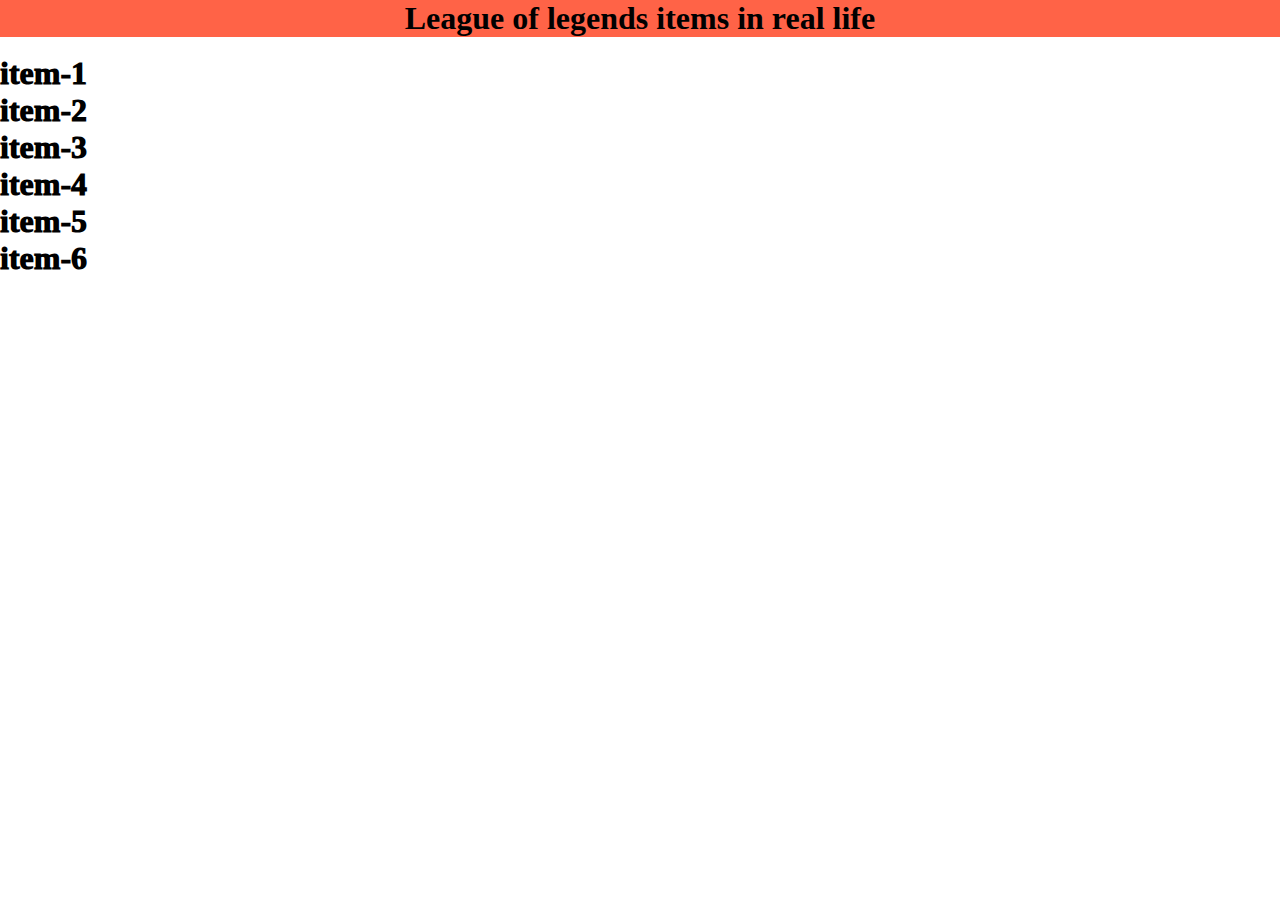
==== index.html @ b59e8a8c "Initial commit" ====
<!DOCTYPE html>
<html lang="en">
<head>
    <meta charset="UTF-8">
    <meta name="viewport" content="width=device-width, initial-scale=1.0">
    <title>Document</title>
    <link rel="stylesheet" href="style.css">
</head>
<body>
    <header>
        <h1>League of legends items in real life</h1>
    </header>
    <main>
        <div class = "item-div">
            <img src="item-1" alt="">
            <p>item-1</p>
            <p>item-2</p>
            <p>item-3</p>
            <p>item-4</p>
            <p>item-5</p>
            <p>item-6</p>
            <nav> <a href="html-2"></a></nav>
        </div>
    </main>
    <footer>

    </footer>
</body>
</html>
---- style.css ----
* {
  padding: 0;
  margin: 0;
  font-family: "Times New Roman", Times, serif;
}

html {
  min-height: 100%;
  min-width: 100%;
}

header h1 {
  display: flex;
  justify-content: center;
  align-items: center;
  background-color: tomato;
}

main p {
  font-weight: 1000;
  font-size: 2em;
  display: flex;
  justify-content: flex-start;
  align-items: center;
}
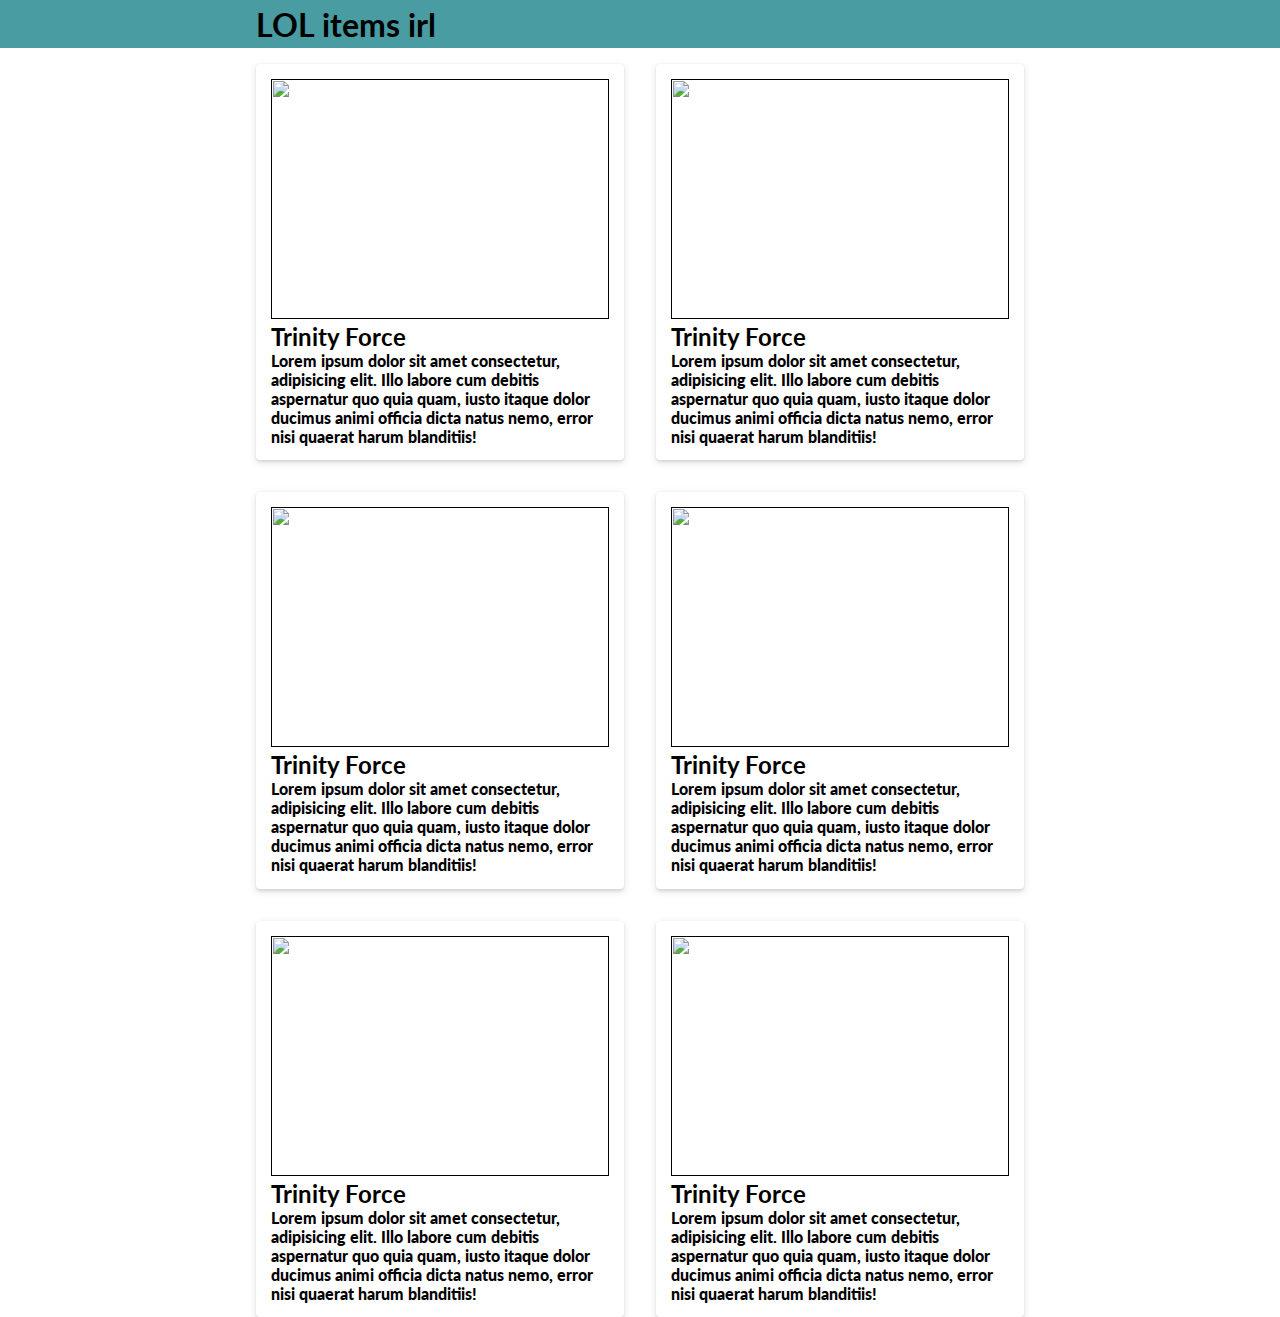
==== commit e240c6c3: "väldigt mycket job gjort" ====
--- a/index.html
+++ b/index.html
@@ -8,20 +8,80 @@
 </head>
 <body>
     <header>
-        <h1>League of legends items in real life</h1>
+        <h1>LOL items irl</h1>
     </header>
     <main>
-        <div class = "item-div">
-            <img src="item-1" alt="">
-            <p>item-1</p>
-            <p>item-2</p>
-            <p>item-3</p>
-            <p>item-4</p>
-            <p>item-5</p>
-            <p>item-6</p>
-            <nav> <a href="html-2"></a></nav>
-        </div>
+        <section class="basic-grid">
+            <a class="card" href="">
+                <div class="cardwrapper">
+                    <img src="https://i.etsystatic.com/15391860/r/il/38ba5b/1677967634/il_570xN.1677967634_evhx.jpg" alt="">
+                    <h2>
+                        Trinity Force
+                    </h2>
+                    
+                    <p>
+                        Lorem ipsum dolor sit amet consectetur, adipisicing elit. Illo labore cum debitis aspernatur quo quia quam, iusto itaque dolor ducimus animi officia dicta natus nemo, error nisi quaerat harum blanditiis!
+                    </p>
+                </div>
+            </a> 
+            <a class="card" href="">
+                <div class="cardwrapper">
+                    <img src="https://i.etsystatic.com/15391860/r/il/38ba5b/1677967634/il_570xN.1677967634_evhx.jpg" alt="">
+                    <h2>
+                        Trinity Force
+                    </h2>
+                    <p>
+                        Lorem ipsum dolor sit amet consectetur, adipisicing elit. Illo labore cum debitis aspernatur quo quia quam, iusto itaque dolor ducimus animi officia dicta natus nemo, error nisi quaerat harum blanditiis!
+                    </p>
+                </div>
+            </a>
+            <a class="card" href="">
+                <div class="cardwrapper">
+                    <img src="https://i.etsystatic.com/15391860/r/il/38ba5b/1677967634/il_570xN.1677967634_evhx.jpg" alt="">
+                    <h2>
+                        Trinity Force
+                    </h2>
+                    <p>
+                        Lorem ipsum dolor sit amet consectetur, adipisicing elit. Illo labore cum debitis aspernatur quo quia quam, iusto itaque dolor ducimus animi officia dicta natus nemo, error nisi quaerat harum blanditiis!
+                    </p>
+                </div>
+            </a>
+            <a class="card" href="">
+                <div class="cardwrapper">
+                    <img src="https://i.etsystatic.com/15391860/r/il/38ba5b/1677967634/il_570xN.1677967634_evhx.jpg" alt="">
+                    <h2>
+                        Trinity Force
+                    </h2>
+                    <p>
+                        Lorem ipsum dolor sit amet consectetur, adipisicing elit. Illo labore cum debitis aspernatur quo quia quam, iusto itaque dolor ducimus animi officia dicta natus nemo, error nisi quaerat harum blanditiis!
+                    </p>
+                </div>
+            </a> 
+            <a class="card" href="">
+                <div class="cardwrapper">
+                    <img src="https://i.etsystatic.com/15391860/r/il/38ba5b/1677967634/il_570xN.1677967634_evhx.jpg" alt="">
+                    <h2>
+                        Trinity Force
+                    </h2>
+                    <p>
+                        Lorem ipsum dolor sit amet consectetur, adipisicing elit. Illo labore cum debitis aspernatur quo quia quam, iusto itaque dolor ducimus animi officia dicta natus nemo, error nisi quaerat harum blanditiis!
+                    </p>
+                </div>
+            </a>
+            <a class="card" href="">
+                <div class="cardwrapper">
+                    <img src="https://i.etsystatic.com/15391860/r/il/38ba5b/1677967634/il_570xN.1677967634_evhx.jpg" alt="">
+                    <h2>
+                        Trinity Force
+                    </h2>
+                    <p>
+                        Lorem ipsum dolor sit amet consectetur, adipisicing elit. Illo labore cum debitis aspernatur quo quia quam, iusto itaque dolor ducimus animi officia dicta natus nemo, error nisi quaerat harum blanditiis!
+                    </p>
+                </div>
+            </a>
+        </section>
     </main>
+
     <footer>
 
     </footer>
--- a/style.css
+++ b/style.css
@@ -1,7 +1,15 @@
+@import url('https://fonts.googleapis.com/css2?family=Lato:wght@300;400&display=swap');
+
+:root {
+  --brandColor: rgb(73, 156, 161);
+  --accentColor: rgb(241, 199, 11);
+  font-family: 'Lato', sans-serif;
+
+}
+
 * {
   padding: 0;
   margin: 0;
-  font-family: "Times New Roman", Times, serif;
 }
 
 html {
@@ -9,17 +17,98 @@
   min-width: 100%;
 }
 
+header {
+  display: flex;
+  justify-content: left;
+  background-color: var(--brandColor);
+  height: 3rem;
+  align-items: center;
+  margin-bottom: 1rem;
+}
+
 header h1 {
-  display: flex;
-  justify-content: center;
-  align-items: center;
-  background-color: tomato;
+  margin-left: 20vw;
 }
+
+main {
+  max-width: 60vw;
+  margin: auto;
+}
+
+
+
+
 
 main p {
   font-weight: 1000;
-  font-size: 2em;
   display: flex;
   justify-content: flex-start;
   align-items: center;
 }
+
+.basic-grid {
+  display: grid;
+  gap: 2rem;
+
+  /* 1 too skinny, too much code */
+  /* grid-template-columns: 1fr 1fr 1fr 1fr 1fr 1fr 1fr 1fr 1fr 1fr 1fr 1fr 1fr; */
+
+  /* 2 cleaner code */
+  /* grid-template-columns: repeat(12, 1fr); */
+
+  /* 3  better sizing, but overflows */
+  /* grid-template-columns: repeat(12, minmax(240px, 1fr)); */
+
+  /* 4 final */
+  grid-template-columns: repeat(auto-fill, minmax(240px, 1fr));
+}
+
+.card {
+ 
+  box-shadow: rgba(3, 8, 20, 0.1) 0px 0.15rem 0.5rem, rgba(2, 8, 20, 0.1) 0px 0.075rem 0.175rem;
+  width: 100%;
+  border-radius: 4px;
+  transition: all 500ms;
+  /*overflow: hidden;*/
+  min-height: 100px;
+  background-color: white;
+
+  background-size: cover;
+  background-position: center;
+  background-repeat: no-repeat;
+}
+
+a.card {
+  text-decoration: none;
+  color: black;
+}
+
+.card:hover {
+  box-shadow: rgba(2, 8, 20, 0.1) 0px 0.35em 1.175em, rgba(2, 8, 20, 0.08) 0px 0.175em 0.5em;
+  transform: translateY(-3px) scale(1.1);
+}
+
+.card img {
+width: 100%;
+height: 15rem;
+object-fit: cover;
+}
+
+.cardwrapper {
+  padding: 4%;
+}
+
+@media (max-width: 500px) {
+  main {
+    max-width: 80vw;
+    margin: auto;
+  }
+  header {
+    margin-left: none;
+    justify-content: center;
+    align-items: center;
+  }
+  header h1 {
+    margin-left: 0;
+  }
+}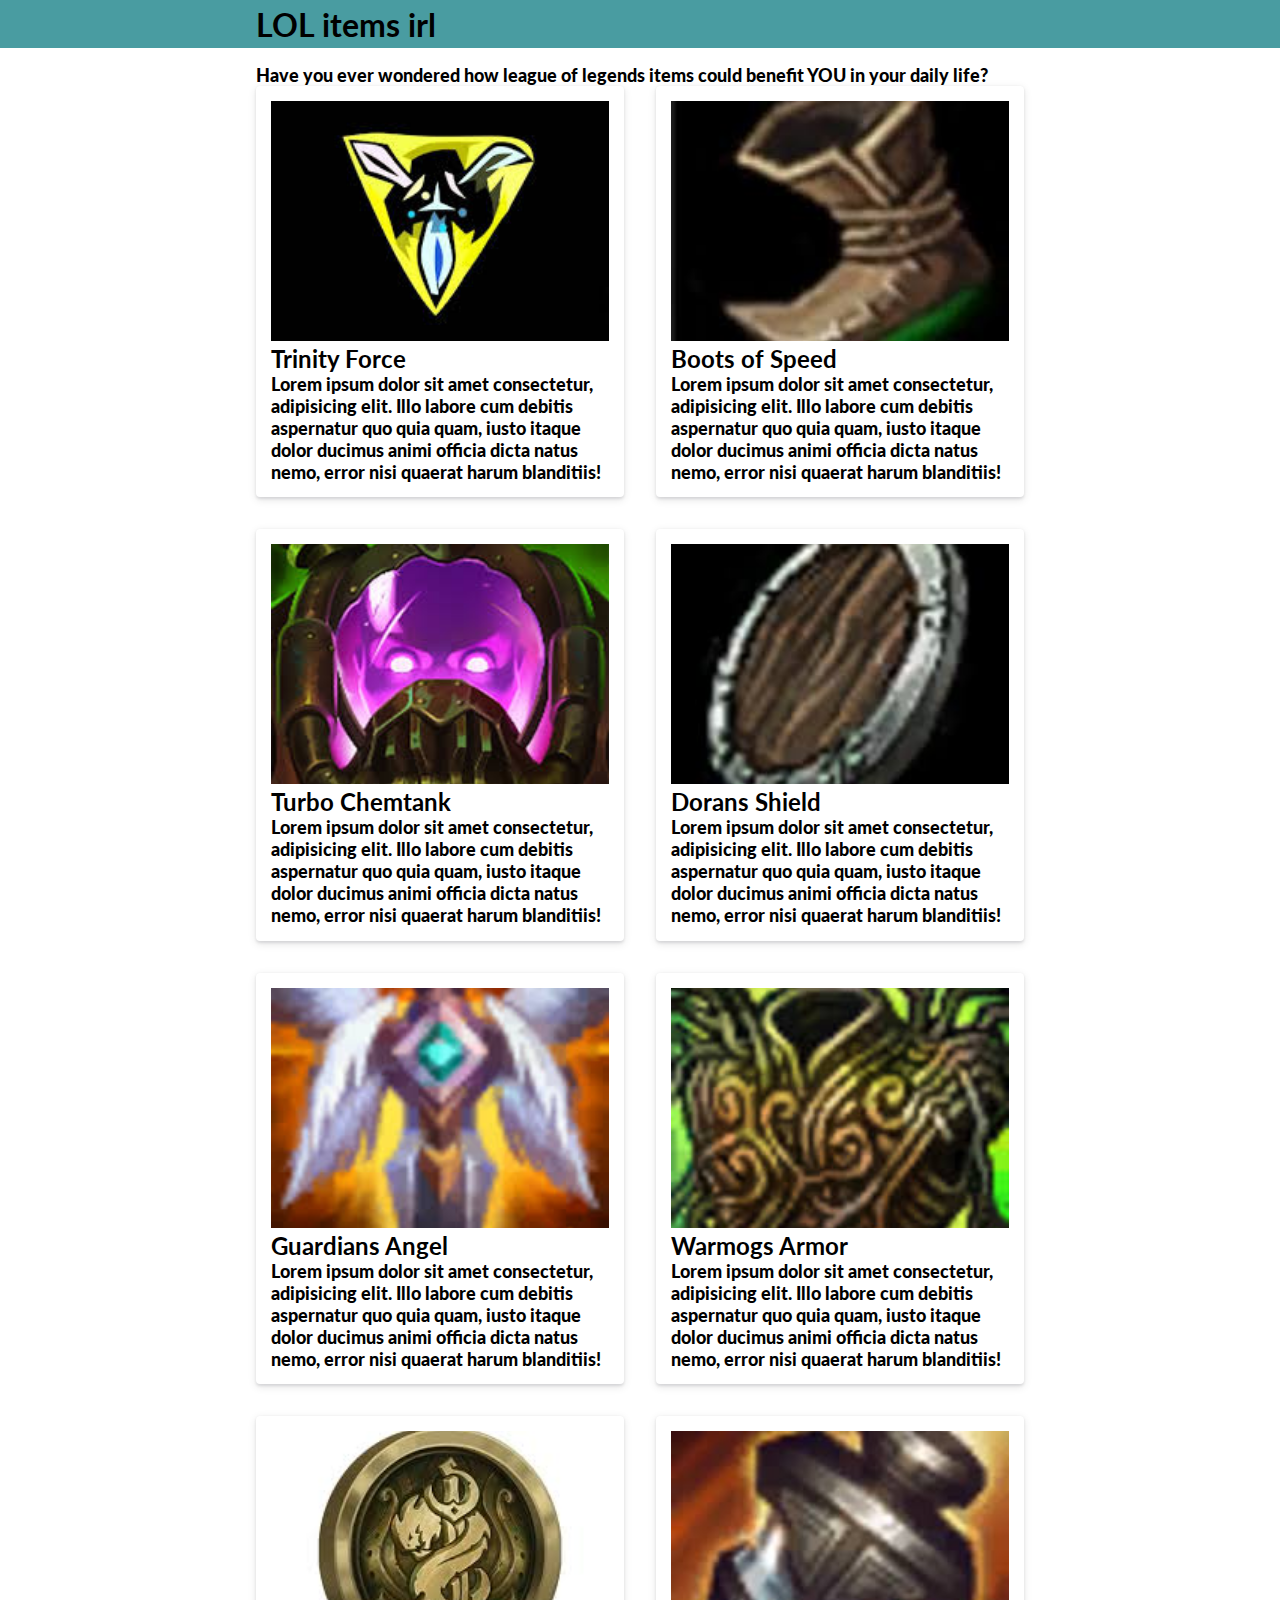
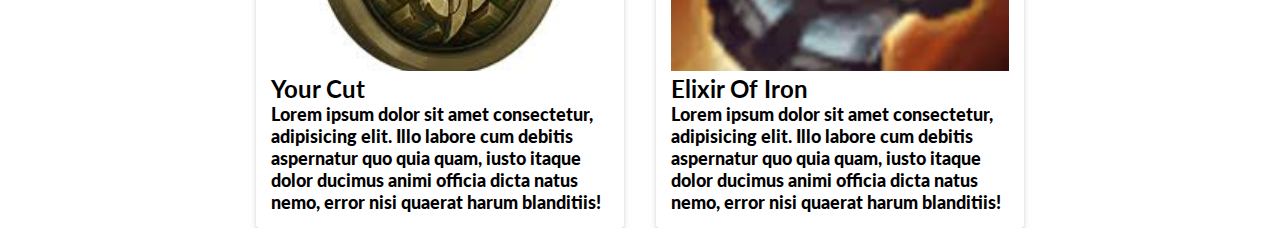
==== commit 3ef48ace: "yes" ====
--- a/index.html
+++ b/index.html
@@ -11,10 +11,14 @@
         <h1>LOL items irl</h1>
     </header>
     <main>
+
+        <p>
+            Have you ever wondered how league of legends items could benefit YOU in your daily life?
+        </p>
         <section class="basic-grid">
-            <a class="card" href="">
+            <a class="card" href="../allitems/trinityforce.html">
                 <div class="cardwrapper">
-                    <img src="https://i.etsystatic.com/15391860/r/il/38ba5b/1677967634/il_570xN.1677967634_evhx.jpg" alt="">
+                    <img src="./imgs/trinityforce.jpg" alt="">
                     <h2>
                         Trinity Force
                     </h2>
@@ -24,55 +28,77 @@
                     </p>
                 </div>
             </a> 
-            <a class="card" href="">
+            <a class="card" href="../allitems/boots.html">
                 <div class="cardwrapper">
-                    <img src="https://i.etsystatic.com/15391860/r/il/38ba5b/1677967634/il_570xN.1677967634_evhx.jpg" alt="">
+                    <img src="../imgs/bootsofspeed.jpg" alt="">
                     <h2>
-                        Trinity Force
+                        Boots of Speed
                     </h2>
                     <p>
                         Lorem ipsum dolor sit amet consectetur, adipisicing elit. Illo labore cum debitis aspernatur quo quia quam, iusto itaque dolor ducimus animi officia dicta natus nemo, error nisi quaerat harum blanditiis!
                     </p>
                 </div>
             </a>
-            <a class="card" href="">
+            <a class="card" href="../allitems/chemtank.html">
                 <div class="cardwrapper">
-                    <img src="https://i.etsystatic.com/15391860/r/il/38ba5b/1677967634/il_570xN.1677967634_evhx.jpg" alt="">
+                    <img src="./imgs/chemtank.jpg" alt="">
                     <h2>
-                        Trinity Force
+                        Turbo Chemtank
                     </h2>
                     <p>
                         Lorem ipsum dolor sit amet consectetur, adipisicing elit. Illo labore cum debitis aspernatur quo quia quam, iusto itaque dolor ducimus animi officia dicta natus nemo, error nisi quaerat harum blanditiis!
                     </p>
                 </div>
             </a>
-            <a class="card" href="">
+            <a class="card" href="../allitems/d-shield.html">
                 <div class="cardwrapper">
-                    <img src="https://i.etsystatic.com/15391860/r/il/38ba5b/1677967634/il_570xN.1677967634_evhx.jpg" alt="">
+                    <img src="./imgs/dshield.jpg" alt="">
                     <h2>
-                        Trinity Force
+                        Dorans Shield
                     </h2>
                     <p>
                         Lorem ipsum dolor sit amet consectetur, adipisicing elit. Illo labore cum debitis aspernatur quo quia quam, iusto itaque dolor ducimus animi officia dicta natus nemo, error nisi quaerat harum blanditiis!
                     </p>
                 </div>
             </a> 
-            <a class="card" href="">
+            <a class="card" href="../allitems/guardiansangel.html">
                 <div class="cardwrapper">
-                    <img src="https://i.etsystatic.com/15391860/r/il/38ba5b/1677967634/il_570xN.1677967634_evhx.jpg" alt="">
+                    <img src="./imgs/ga.jpg" alt="">
                     <h2>
-                        Trinity Force
+                        Guardians Angel
+                    </h2>
+                    <p>
+                        Lorem ipsum dolor sit amet consectetur, adipisicing elit. Illo labore cum debitis aspernatur quo quia quam, iusto itaque dolor ducimus animi officia dicta natus nemo, error nisi quaerat harum blanditiis!
+                    </p>
+                </div>
+            </a> 
+            <a class="card" href="../allitems/warmogs.html">
+                <div class="cardwrapper">
+                    <img src="./imgs/warmogs.jpg" alt="">
+                    <h2>
+                        Warmogs Armor
+                    </h2>
+                    <p>
+                        Lorem ipsum dolor sit amet consectetur, adipisicing elit. Illo labore cum debitis aspernatur quo quia quam, iusto itaque dolor ducimus animi officia dicta natus nemo, error nisi quaerat harum blanditiis!
+                    </p>
+                </div>
+            </a> 
+            <a class="card" href="../allitems/yourcut.html">
+                <div class="cardwrapper">
+                    <img src="./imgs/yourcut.jpg" alt="">
+                    <h2>
+                        Your Cut
                     </h2>
                     <p>
                         Lorem ipsum dolor sit amet consectetur, adipisicing elit. Illo labore cum debitis aspernatur quo quia quam, iusto itaque dolor ducimus animi officia dicta natus nemo, error nisi quaerat harum blanditiis!
                     </p>
                 </div>
             </a>
-            <a class="card" href="">
+            <a class="card" href="../allitems/elixirofiron.html">
                 <div class="cardwrapper">
-                    <img src="https://i.etsystatic.com/15391860/r/il/38ba5b/1677967634/il_570xN.1677967634_evhx.jpg" alt="">
+                    <img src="./imgs/elixirofiron.jpg" alt="">
                     <h2>
-                        Trinity Force
+                        Elixir Of Iron
                     </h2>
                     <p>
                         Lorem ipsum dolor sit amet consectetur, adipisicing elit. Illo labore cum debitis aspernatur quo quia quam, iusto itaque dolor ducimus animi officia dicta natus nemo, error nisi quaerat harum blanditiis!
--- a/style.css
+++ b/style.css
@@ -6,6 +6,10 @@
   font-family: 'Lato', sans-serif;
 
 }
+main p {
+font-size: large;
+}
+
 
 * {
   padding: 0;
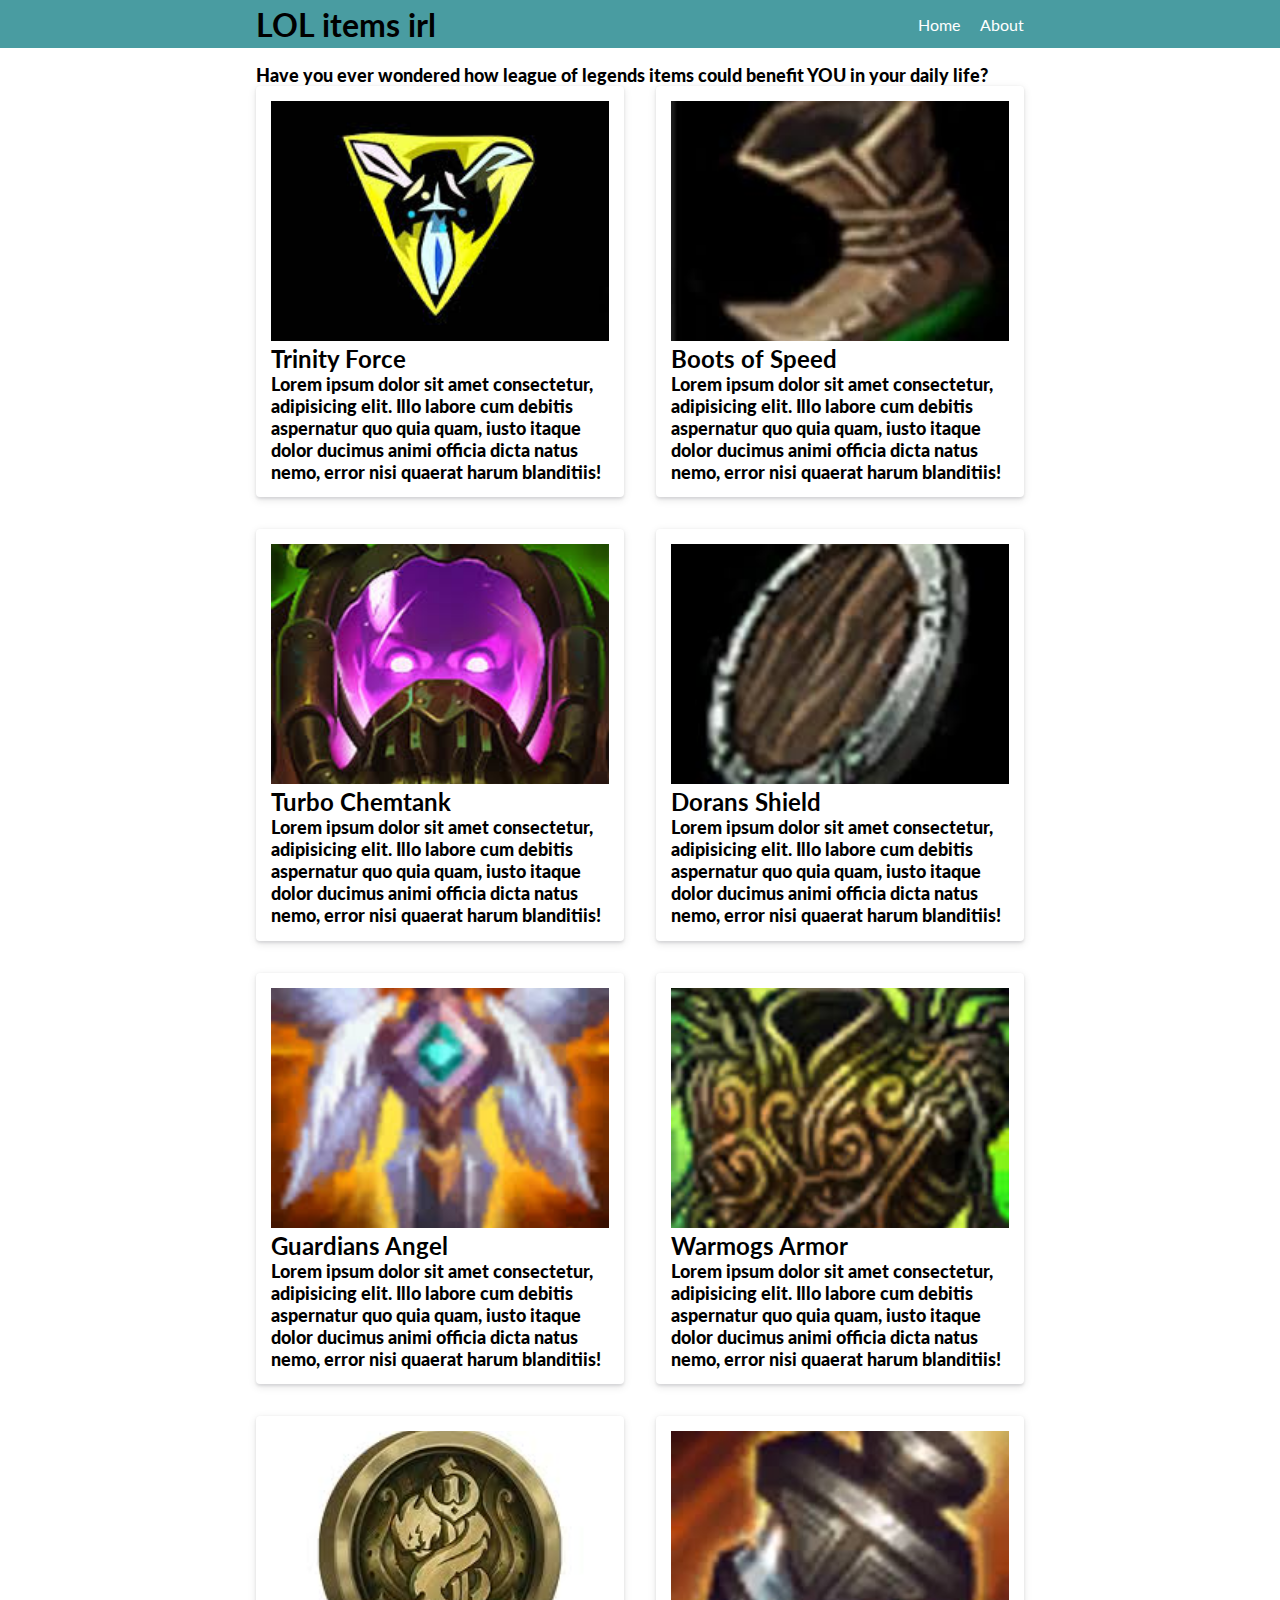
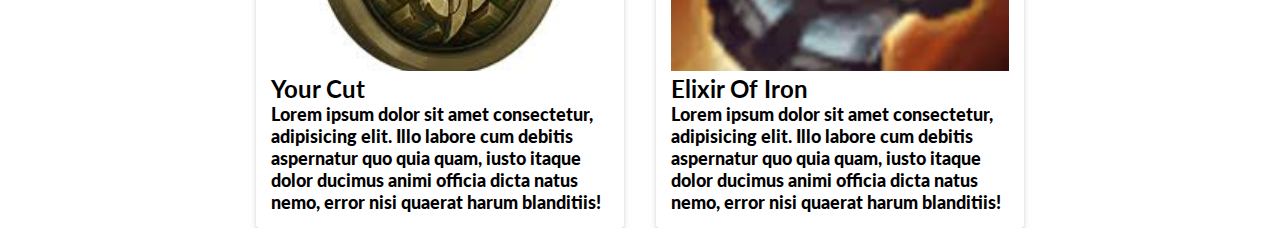
==== commit 32ccfbcc: "Worked on my delsidor" ====
--- a/index.html
+++ b/index.html
@@ -9,6 +9,10 @@
 <body>
     <header>
         <h1>LOL items irl</h1>
+        <nav class="navbar">
+            <a href="../" class="navitems">Home</a>  
+            <a href="../about.html" class="navitems">About</a>
+        </nav>
     </header>
     <main>
 
--- a/style.css
+++ b/style.css
@@ -1,20 +1,34 @@
 @import url('https://fonts.googleapis.com/css2?family=Lato:wght@300;400&display=swap');
+
 
 :root {
   --brandColor: rgb(73, 156, 161);
-  --accentColor: rgb(241, 199, 11);
+  --accentColor: rgb(255, 255, 255);
   font-family: 'Lato', sans-serif;
-
-}
-main p {
-font-size: large;
-}
-
+} 
 
 * {
   padding: 0;
   margin: 0;
 }
+
+main p {
+font-size: large;
+}
+
+.navbar {
+  float: right;
+  margin-left: auto;
+  margin-right: 20vw;
+}
+
+.navitems {
+  padding-left: 1rem;
+  text-decoration: none;
+  color: var(--accentColor);
+}
+
+
 
 html {
   min-height: 100%;
@@ -65,10 +79,21 @@
 
   /* 4 final */
   grid-template-columns: repeat(auto-fill, minmax(240px, 1fr));
+
+}
+.basic-grid.page {
+  gap: 1rem;
+  width: 100%;
+  grid-template-columns: repeat(auto-fill, minmax(480px, 1fr));
+}
+
+.gridimage {
+width: 100%;
+height: 100%;
+object-fit: cover;
 }
 
 .card {
- 
   box-shadow: rgba(3, 8, 20, 0.1) 0px 0.15rem 0.5rem, rgba(2, 8, 20, 0.1) 0px 0.075rem 0.175rem;
   width: 100%;
   border-radius: 4px;
@@ -102,6 +127,26 @@
   padding: 4%;
 }
 
+.btn {
+  border: none;
+  border-radius: 5px;
+  padding: 0.5rem;
+  transition: all 300ms;
+}
+
+.btn:hover {
+  filter: drop-shadow(1px 1px 2px gray);
+}
+
+.btn.atc {
+  background-color: var(--brandColor);
+  color: white;
+}
+
+.contenttext {
+  padding-bottom: 1rem;
+}
+
 @media (max-width: 500px) {
   main {
     max-width: 80vw;
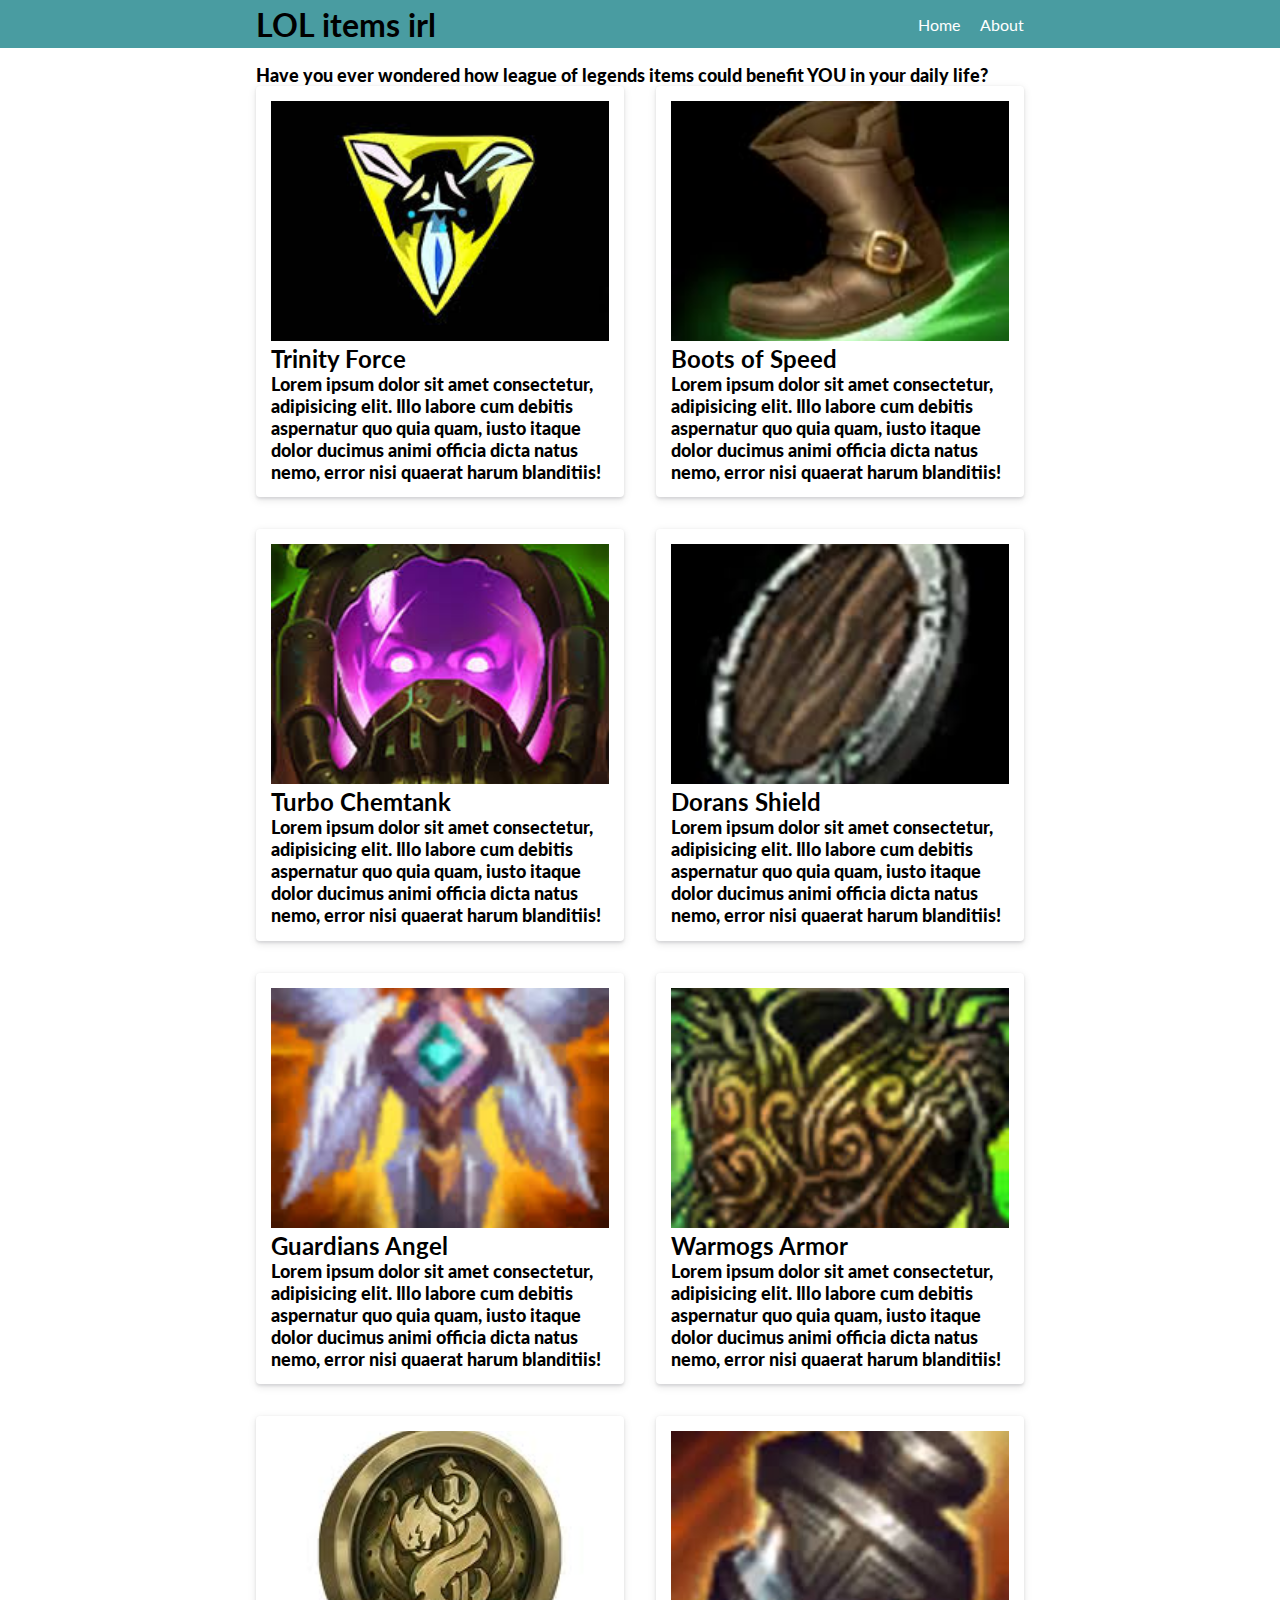
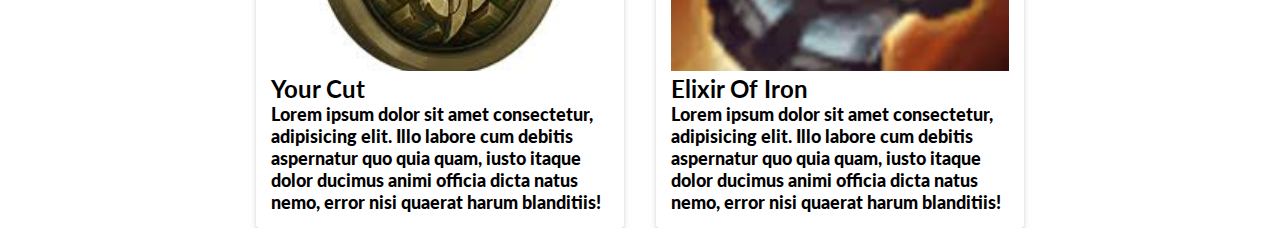
==== commit bcd18985: "finished" ====
--- a/index.html
+++ b/index.html
@@ -34,7 +34,7 @@
             </a> 
             <a class="card" href="../allitems/boots.html">
                 <div class="cardwrapper">
-                    <img src="../imgs/bootsofspeed.jpg" alt="">
+                    <img src="../imgs/betterbootsofspeed.jpg" alt="">
                     <h2>
                         Boots of Speed
                     </h2>
--- a/style.css
+++ b/style.css
@@ -53,10 +53,6 @@
   margin: auto;
 }
 
-
-
-
-
 main p {
   font-weight: 1000;
   display: flex;
@@ -68,16 +64,6 @@
   display: grid;
   gap: 2rem;
 
-  /* 1 too skinny, too much code */
-  /* grid-template-columns: 1fr 1fr 1fr 1fr 1fr 1fr 1fr 1fr 1fr 1fr 1fr 1fr 1fr; */
-
-  /* 2 cleaner code */
-  /* grid-template-columns: repeat(12, 1fr); */
-
-  /* 3  better sizing, but overflows */
-  /* grid-template-columns: repeat(12, minmax(240px, 1fr)); */
-
-  /* 4 final */
   grid-template-columns: repeat(auto-fill, minmax(240px, 1fr));
 
 }
@@ -89,6 +75,7 @@
 
 .gridimage {
 width: 100%;
+min-height: 30rem;
 height: 100%;
 object-fit: cover;
 }
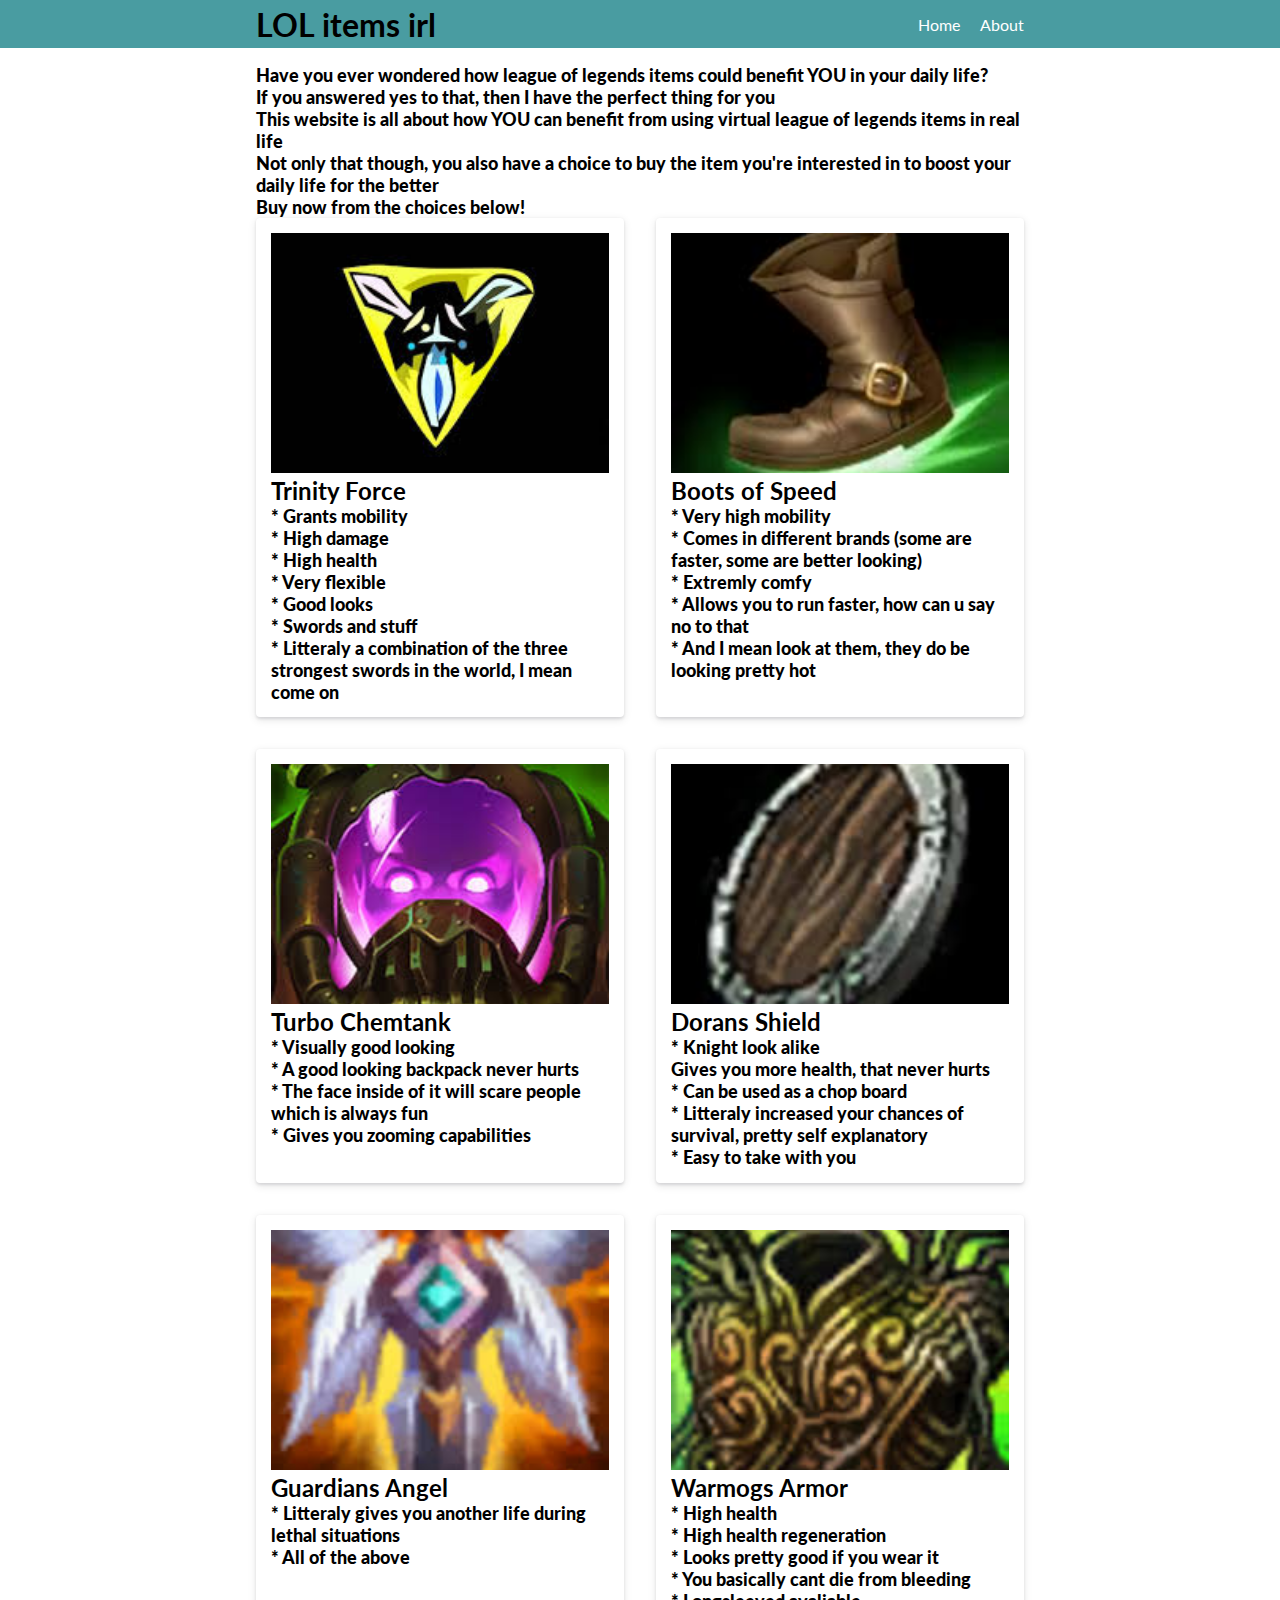
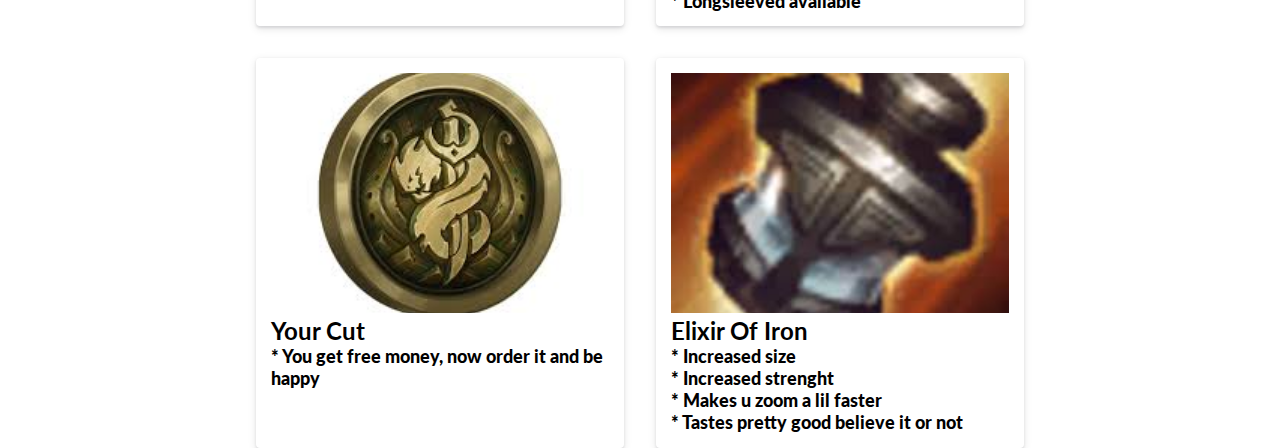
==== commit be11b83f: "Did the card descriptions" ====
--- a/index.html
+++ b/index.html
@@ -3,24 +3,28 @@
 <head>
     <meta charset="UTF-8">
     <meta name="viewport" content="width=device-width, initial-scale=1.0">
-    <title>Document</title>
+    <title>lol items irl</title>
     <link rel="stylesheet" href="style.css">
 </head>
 <body>
     <header>
         <h1>LOL items irl</h1>
         <nav class="navbar">
-            <a href="../" class="navitems">Home</a>  
-            <a href="../about.html" class="navitems">About</a>
+            <a href="./" class="navitems">Home</a>  
+            <a href="./about.html" class="navitems">About</a>
         </nav>
     </header>
     <main>
 
         <p>
             Have you ever wondered how league of legends items could benefit YOU in your daily life?
+            <br>If you answered yes to that, then I have the perfect thing for you
+            <br>This website is all about how YOU can benefit from using virtual league of legends items in real life
+            <br>Not only that though, you also have a choice to buy the item you're interested in to boost your daily life for the better
+            <br>Buy now from the choices below!
         </p>
         <section class="basic-grid">
-            <a class="card" href="../allitems/trinityforce.html">
+            <a class="card" href="./allitems/trinityforce.html">
                 <div class="cardwrapper">
                     <img src="./imgs/trinityforce.jpg" alt="">
                     <h2>
@@ -28,84 +32,109 @@
                     </h2>
                     
                     <p>
-                        Lorem ipsum dolor sit amet consectetur, adipisicing elit. Illo labore cum debitis aspernatur quo quia quam, iusto itaque dolor ducimus animi officia dicta natus nemo, error nisi quaerat harum blanditiis!
+                        * Grants mobility
+                        <br>* High damage
+                        <br>* High health
+                        <br>* Very flexible
+                        <br>* Good looks
+                        <br>* Swords and stuff
+                        <br>* Litteraly a combination of the three strongest swords in the world, I mean come on
                     </p>
                 </div>
             </a> 
-            <a class="card" href="../allitems/boots.html">
+            <a class="card" href="./allitems/boots.html">
                 <div class="cardwrapper">
                     <img src="../imgs/betterbootsofspeed.jpg" alt="">
                     <h2>
                         Boots of Speed
                     </h2>
                     <p>
-                        Lorem ipsum dolor sit amet consectetur, adipisicing elit. Illo labore cum debitis aspernatur quo quia quam, iusto itaque dolor ducimus animi officia dicta natus nemo, error nisi quaerat harum blanditiis!
+                        * Very high mobility
+                        <br>* Comes in different brands (some are faster, some are better looking)
+                        <br>* Extremly comfy
+                        <br>* Allows you to run faster, how can u say no to that
+                        <br>* And I mean look at them, they do be looking pretty hot
                     </p>
                 </div>
             </a>
-            <a class="card" href="../allitems/chemtank.html">
+            <a class="card" href="./allitems/chemtank.html">
                 <div class="cardwrapper">
                     <img src="./imgs/chemtank.jpg" alt="">
                     <h2>
                         Turbo Chemtank
                     </h2>
                     <p>
-                        Lorem ipsum dolor sit amet consectetur, adipisicing elit. Illo labore cum debitis aspernatur quo quia quam, iusto itaque dolor ducimus animi officia dicta natus nemo, error nisi quaerat harum blanditiis!
+                        * Visually good looking
+                        <br>* A good looking backpack never hurts
+                        <br>* The face inside of it will scare people which is always fun
+                        <br>* Gives you zooming capabilities
                     </p>
                 </div>
             </a>
-            <a class="card" href="../allitems/d-shield.html">
+            <a class="card" href="./allitems/d-shield.html">
                 <div class="cardwrapper">
                     <img src="./imgs/dshield.jpg" alt="">
                     <h2>
                         Dorans Shield
                     </h2>
                     <p>
-                        Lorem ipsum dolor sit amet consectetur, adipisicing elit. Illo labore cum debitis aspernatur quo quia quam, iusto itaque dolor ducimus animi officia dicta natus nemo, error nisi quaerat harum blanditiis!
+                        * Knight look alike
+                        <br>Gives you more health, that never hurts
+                        <br>* Can be used as a chop board
+                        <br>* Litteraly increased your chances of survival, pretty self explanatory
+                        <br>* Easy to take with you
                     </p>
                 </div>
             </a> 
-            <a class="card" href="../allitems/guardiansangel.html">
+            <a class="card" href="./allitems/guardiansangel.html">
                 <div class="cardwrapper">
                     <img src="./imgs/ga.jpg" alt="">
                     <h2>
                         Guardians Angel
                     </h2>
                     <p>
-                        Lorem ipsum dolor sit amet consectetur, adipisicing elit. Illo labore cum debitis aspernatur quo quia quam, iusto itaque dolor ducimus animi officia dicta natus nemo, error nisi quaerat harum blanditiis!
+                        * Litteraly gives you another life during lethal situations
+                        <br>* All of the above 
                     </p>
                 </div>
             </a> 
-            <a class="card" href="../allitems/warmogs.html">
+            <a class="card" href="./allitems/warmogs.html">
                 <div class="cardwrapper">
                     <img src="./imgs/warmogs.jpg" alt="">
                     <h2>
                         Warmogs Armor
                     </h2>
                     <p>
-                        Lorem ipsum dolor sit amet consectetur, adipisicing elit. Illo labore cum debitis aspernatur quo quia quam, iusto itaque dolor ducimus animi officia dicta natus nemo, error nisi quaerat harum blanditiis!
+                        * High health 
+                        <br>* High health regeneration
+                        <br>* Looks pretty good if you wear it
+                        <br>* You basically cant die from bleeding
+                        <br>* Longsleeved avaliable
                     </p>
                 </div>
             </a> 
-            <a class="card" href="../allitems/yourcut.html">
+            <a class="card" href="./allitems/yourcut.html">
                 <div class="cardwrapper">
                     <img src="./imgs/yourcut.jpg" alt="">
                     <h2>
                         Your Cut
                     </h2>
                     <p>
-                        Lorem ipsum dolor sit amet consectetur, adipisicing elit. Illo labore cum debitis aspernatur quo quia quam, iusto itaque dolor ducimus animi officia dicta natus nemo, error nisi quaerat harum blanditiis!
+                        * You get free money, now order it and be happy                        
                     </p>
                 </div>
             </a>
-            <a class="card" href="../allitems/elixirofiron.html">
+            <a class="card" href="./allitems/elixirofiron.html">
                 <div class="cardwrapper">
                     <img src="./imgs/elixirofiron.jpg" alt="">
                     <h2>
                         Elixir Of Iron
                     </h2>
                     <p>
-                        Lorem ipsum dolor sit amet consectetur, adipisicing elit. Illo labore cum debitis aspernatur quo quia quam, iusto itaque dolor ducimus animi officia dicta natus nemo, error nisi quaerat harum blanditiis!
+                        * Increased size
+                        <br>* Increased strenght
+                        <br>* Makes u zoom a lil faster
+                        <br>* Tastes pretty good believe it or not                        
                     </p>
                 </div>
             </a>
--- a/style.css
+++ b/style.css
@@ -27,8 +27,6 @@
   text-decoration: none;
   color: var(--accentColor);
 }
-
-
 
 html {
   min-height: 100%;
